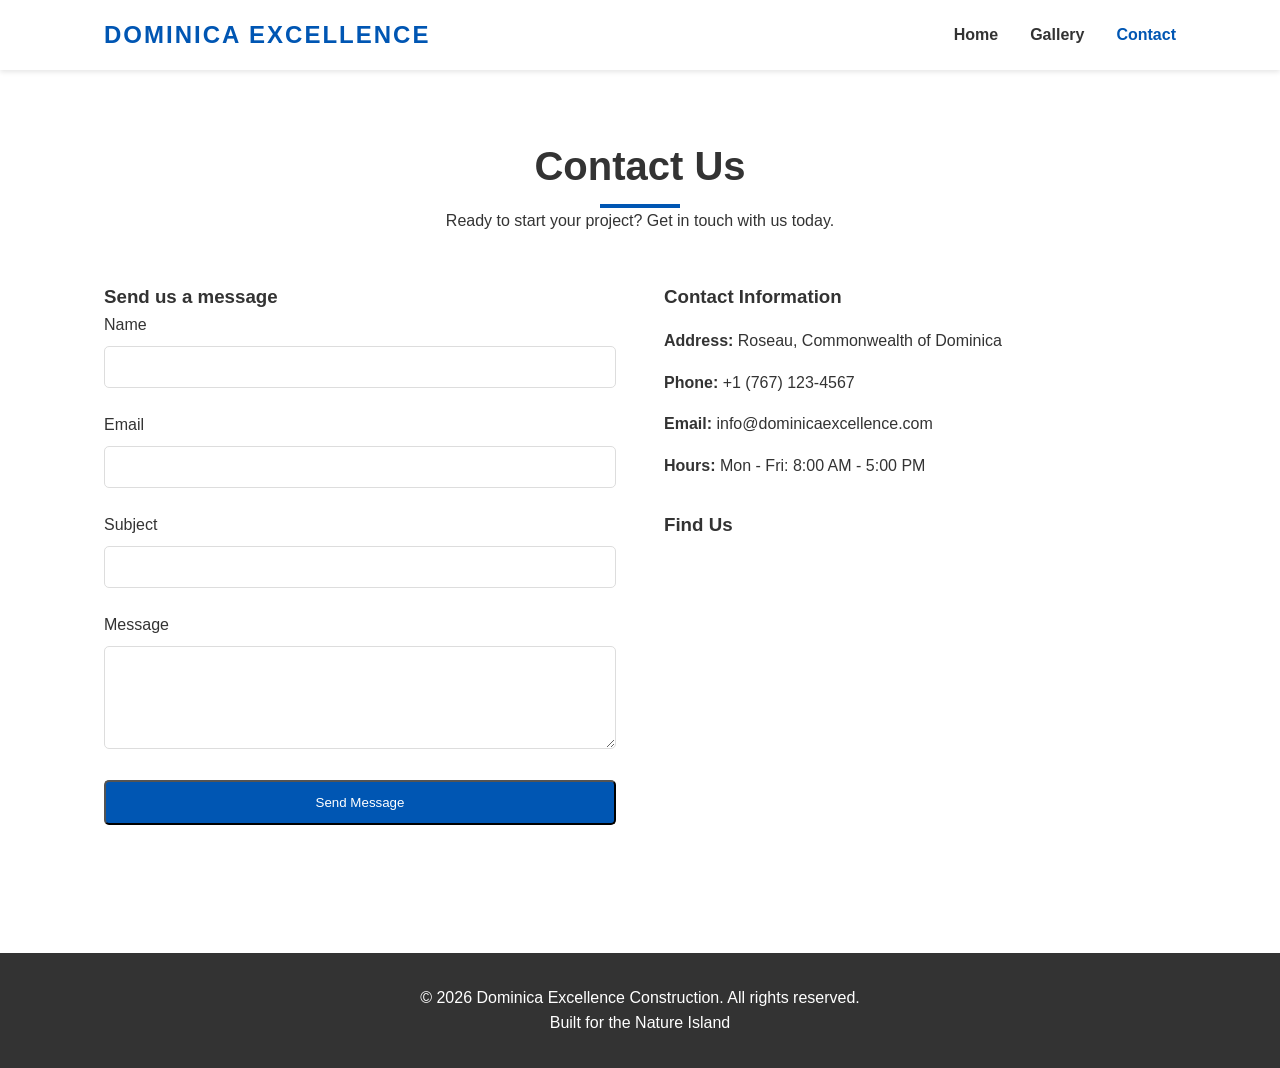
==== contact.html @ f919cb7c "intial commit" ====
<!DOCTYPE html>
<html lang="en">
<head>
    <meta charset="UTF-8">
    <meta name="viewport" content="width=device-width, initial-scale=1.0">
    <title>Contact Us | Dominica Excellence Construction</title>
    <link rel="stylesheet" href="styles.css">
</head>
<body>
    <header>
        <nav>
            <div class="logo">
                <h1>Dominica Excellence</h1>
            </div>
            <ul class="nav-links">
                <li><a href="index.html">Home</a></li>
                <li><a href="gallery.html">Gallery</a></li>
                <li><a href="contact.html" class="active">Contact</a></li>
            </ul>
        </nav>
    </header>

    <section>
        <div class="section-title">
            <h2>Contact Us</h2>
            <p>Ready to start your project? Get in touch with us today.</p>
        </div>

        <div class="contact-container">
            <div class="contact-form">
                <h3>Send us a message</h3>
                <form id="contactForm">
                    <div class="form-group">
                        <label for="name">Name</label>
                        <input type="text" id="name" name="name" required>
                    </div>
                    <div class="form-group">
                        <label for="email">Email</label>
                        <input type="email" id="email" name="email" required>
                    </div>
                    <div class="form-group">
                        <label for="subject">Subject</label>
                        <input type="text" id="subject" name="subject" required>
                    </div>
                    <div class="form-group">
                        <label for="message">Message</label>
                        <textarea id="message" name="message" rows="5" required></textarea>
                    </div>
                    <button type="submit" class="btn">Send Message</button>
                </form>
                <div id="formFeedback" style="display: none; margin-top: 1rem; padding: 1rem; border-radius: 5px; background: #d4edda; color: #155724;">
                    Thank you! Your message has been sent successfully.
                </div>
            </div>

            <div class="contact-info">
                <h3>Contact Information</h3>
                <p><strong>Address:</strong> Roseau, Commonwealth of Dominica</p>
                <p><strong>Phone:</strong> +1 (767) 123-4567</p>
                <p><strong>Email:</strong> info@dominicaexcellence.com</p>
                <p><strong>Hours:</strong> Mon - Fri: 8:00 AM - 5:00 PM</p>
                
                <div class="map" style="margin-top: 2rem;">
                    <h3>Find Us</h3>
                    <iframe src="https://www.google.com/maps/embed?pb=!1m18!1m12!1m3!1d60741.0474623725!2d-61.411604!3d15.309167!2m3!1f0!2f0!3f0!3m2!1i1024!2i768!4f13.1!3m3!1m2!1s0x8c40292e4e7e6f33%3A0x889896728373d57!2sRoseau%2C%20Dominica!5e0!3m2!1sen!2sus!4v1700000000000!5m2!1sen!2sus" width="100%" height="250" style="border:0;" allowfullscreen="" loading="lazy"></iframe>
                </div>
            </div>
        </div>
    </section>

    <footer>
        <p>&copy; 2026 Dominica Excellence Construction. All rights reserved.</p>
        <p>Built for the Nature Island</p>
    </footer>

    <script src="script.js"></script>
</body>
</html>
---- styles.css ----
:root {
    --primary-color: #0056b3;
    --secondary-color: #28a745;
    --dark-color: #333;
    --light-color: #f4f4f4;
    --white: #ffffff;
    --accent-color: #ffc107;
    --font-family: 'Segoe UI', Tahoma, Geneva, Verdana, sans-serif;
}

* {
    margin: 0;
    padding: 0;
    box-sizing: border-box;
}

body {
    font-family: var(--font-family);
    line-height: 1.6;
    color: var(--dark-color);
    background-color: var(--white);
}

/* Navigation */
header {
    background: var(--white);
    box-shadow: 0 2px 5px rgba(0,0,0,0.1);
    position: sticky;
    top: 0;
    z-index: 1000;
}

nav {
    display: flex;
    justify-content: space-between;
    align-items: center;
    padding: 1rem 5%;
    max-width: 1200px;
    margin: 0 auto;
}

.logo h1 {
    font-size: 1.5rem;
    color: var(--primary-color);
    text-transform: uppercase;
    letter-spacing: 2px;
}

.nav-links {
    display: flex;
    list-style: none;
}

.nav-links li {
    margin-left: 2rem;
}

.nav-links a {
    text-decoration: none;
    color: var(--dark-color);
    font-weight: 600;
    transition: color 0.3s;
}

.nav-links a:hover, .nav-links a.active {
    color: var(--primary-color);
}

/* Hero Section */
.hero {
    height: 80vh;
    background: linear-gradient(rgba(0,0,0,0.5), rgba(0,0,0,0.5)), url('images/hero.jpg') no-repeat center center/cover;
    display: flex;
    flex-direction: column;
    justify-content: center;
    align-items: center;
    text-align: center;
    color: var(--white);
    padding: 0 1rem;
}

.hero h2 {
    font-size: 3rem;
    margin-bottom: 1rem;
}

.hero p {
    font-size: 1.2rem;
    margin-bottom: 2rem;
    max-width: 700px;
}

.btn {
    display: inline-block;
    padding: 0.8rem 2rem;
    background: var(--primary-color);
    color: var(--white);
    text-decoration: none;
    border-radius: 5px;
    transition: background 0.3s;
}

.btn:hover {
    background: #004494;
}

/* Sections */
section {
    padding: 4rem 5%;
    max-width: 1200px;
    margin: 0 auto;
}

.section-title {
    text-align: center;
    margin-bottom: 3rem;
}

.section-title h2 {
    font-size: 2.5rem;
    position: relative;
    padding-bottom: 10px;
}

.section-title h2::after {
    content: '';
    position: absolute;
    bottom: 0;
    left: 50%;
    transform: translateX(-50%);
    width: 80px;
    height: 4px;
    background: var(--primary-color);
}

/* About Section */
.about-container {
    display: grid;
    grid-template-columns: 1fr 1fr;
    gap: 3rem;
    align-items: center;
}

.about-img img {
    width: 100%;
    border-radius: 10px;
    box-shadow: 0 5px 15px rgba(0,0,0,0.1);
}

/* Gallery Page */
.gallery-grid {
    display: grid;
    grid-template-columns: repeat(auto-fit, minmax(300px, 1fr));
    gap: 1.5rem;
}

.gallery-item {
    position: relative;
    overflow: hidden;
    border-radius: 8px;
    height: 250px;
}

.gallery-item img {
    width: 100%;
    height: 100%;
    object-fit: cover;
    transition: transform 0.5s;
}

.gallery-item:hover img {
    transform: scale(1.1);
}

/* Contact Page */
.contact-container {
    display: grid;
    grid-template-columns: 1fr 1fr;
    gap: 3rem;
}

.contact-form form {
    display: flex;
    flex-direction: column;
}

.form-group {
    margin-bottom: 1.5rem;
}

.form-group label {
    display: block;
    margin-bottom: 0.5rem;
}

.form-group input, .form-group textarea {
    width: 100%;
    padding: 0.8rem;
    border: 1px solid #ddd;
    border-radius: 5px;
}

.contact-info h3 {
    margin-bottom: 1rem;
}

.contact-info p {
    margin-bottom: 1rem;
}

/* Footer */
footer {
    background: var(--dark-color);
    color: var(--white);
    text-align: center;
    padding: 2rem 0;
    margin-top: 4rem;
}

/* Responsive */
@media (max-width: 768px) {
    .about-container, .contact-container {
        grid-template-columns: 1fr;
    }
    
    .nav-links {
        display: none; /* For simplicity in this template, we'll keep it static or use a simple menu later */
    }
    
    .hero h2 {
        font-size: 2rem;
    }
}
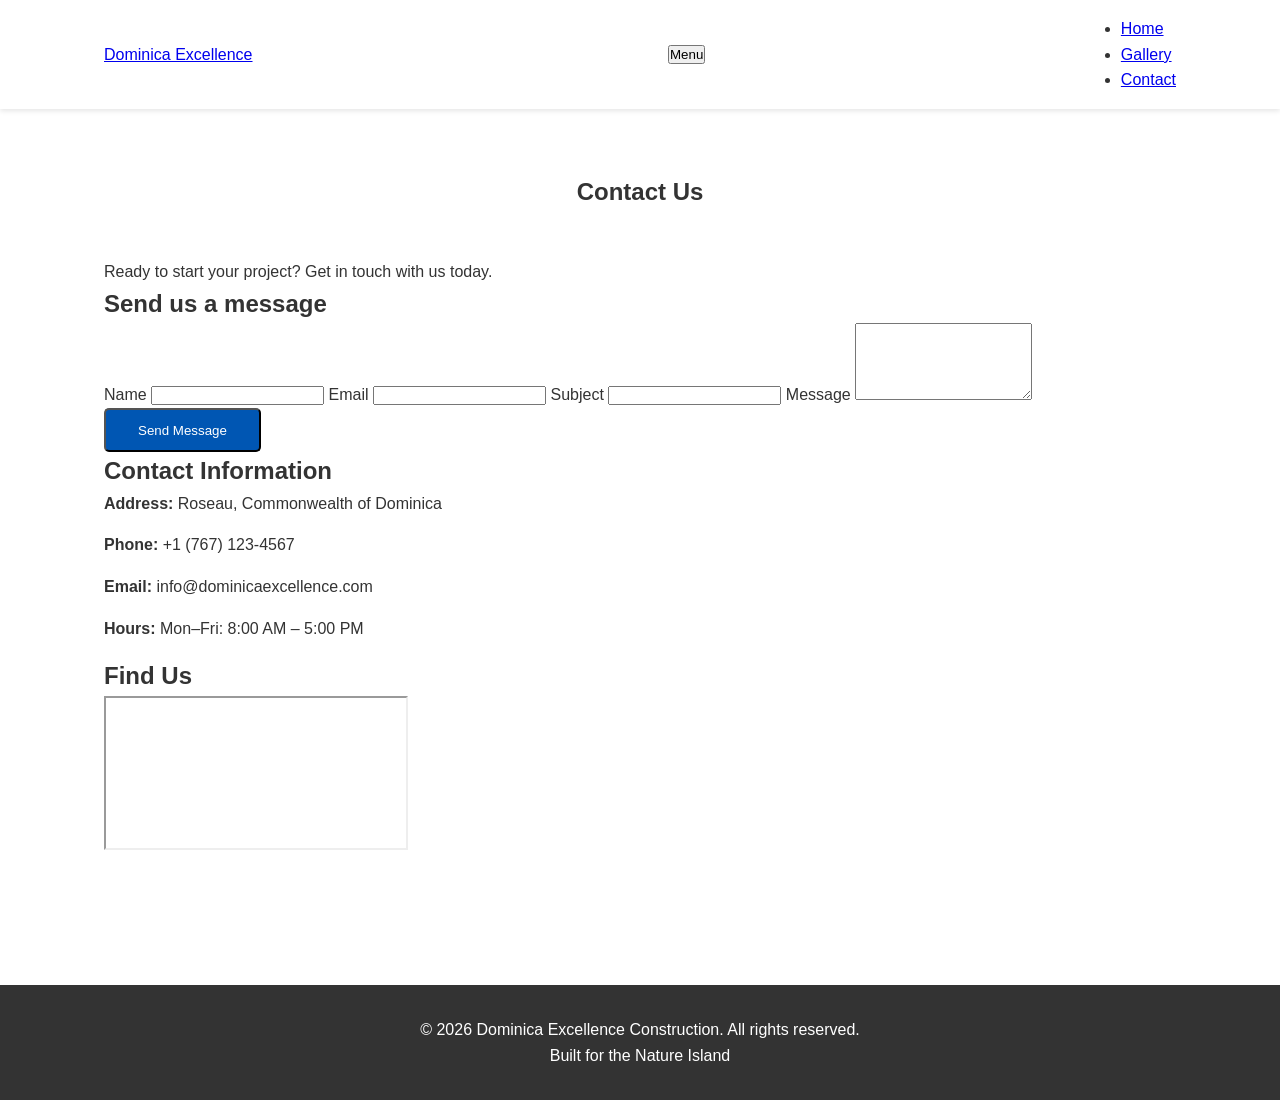
==== commit cdea4bb7: "changed, but still not showing how I want it" ====
--- a/contact.html
+++ b/contact.html
@@ -1,78 +1,90 @@
-<!DOCTYPE html>
+<!doctype html>
 <html lang="en">
-<head>
-    <meta charset="UTF-8">
-    <meta name="viewport" content="width=device-width, initial-scale=1.0">
+  <head>
+    <meta charset="UTF-8" />
+    <meta name="viewport" content="width=device-width, initial-scale=1" />
     <title>Contact Us | Dominica Excellence Construction</title>
-    <link rel="stylesheet" href="styles.css">
-</head>
-<body>
-    <header>
-        <nav>
-            <div class="logo">
-                <h1>Dominica Excellence</h1>
-            </div>
-            <ul class="nav-links">
-                <li><a href="index.html">Home</a></li>
-                <li><a href="gallery.html">Gallery</a></li>
-                <li><a href="contact.html" class="active">Contact</a></li>
-            </ul>
-        </nav>
+    <link rel="stylesheet" href="styles.css" />
+  </head>
+  <body>
+    <header class="site-header">
+      <nav class="nav" aria-label="Main navigation">
+        <a href="index.html" class="nav-logo">Dominica Excellence</a>
+
+        <button
+          class="nav-toggle"
+          aria-expanded="false"
+          aria-controls="nav-menu"
+        >
+          <span class="sr-only">Menu</span>
+          <span class="nav-toggle-bar"></span>
+          <span class="nav-toggle-bar"></span>
+          <span class="nav-toggle-bar"></span>
+        </button>
+
+        <ul id="nav-menu" class="nav-menu">
+          <li><a href="index.html">Home</a></li>
+          <li><a href="gallery.html">Gallery</a></li>
+          <li><a href="contact.html" class="active">Contact</a></li>
+        </ul>
+      </nav>
     </header>
 
-    <section>
-        <div class="section-title">
-            <h2>Contact Us</h2>
-            <p>Ready to start your project? Get in touch with us today.</p>
+    <main>
+      <section class="section">
+        <h1 class="section-title">Contact Us</h1>
+        <p class="section-subtitle">
+          Ready to start your project? Get in touch with us today.
+        </p>
+
+        <div class="contact">
+          <form id="contactForm" class="contact-form">
+            <h2>Send us a message</h2>
+
+            <label for="name">Name</label>
+            <input id="name" name="name" required />
+
+            <label for="email">Email</label>
+            <input id="email" name="email" type="email" required />
+
+            <label for="subject">Subject</label>
+            <input id="subject" name="subject" required />
+
+            <label for="message">Message</label>
+            <textarea id="message" name="message" rows="5" required></textarea>
+
+            <button class="btn" type="submit">Send Message</button>
+
+            <p id="formFeedback" class="form-feedback" hidden>
+              Thank you! Your message has been sent successfully.
+            </p>
+          </form>
+
+          <div class="contact-info">
+            <h2>Contact Information</h2>
+            <p><strong>Address:</strong> Roseau, Commonwealth of Dominica</p>
+            <p><strong>Phone:</strong> +1 (767) 123-4567</p>
+            <p><strong>Email:</strong> info@dominicaexcellence.com</p>
+            <p><strong>Hours:</strong> Mon–Fri: 8:00 AM – 5:00 PM</p>
+
+            <div class="map">
+              <h2>Find Us</h2>
+              <iframe
+                src="https://www.google.com/maps/embed?pb=!1m18!1m12!1m3!1d60741.0474623725!2d-61.411604!3d15.309167!2m3!1f0!2f0!3f0!3m2!1i1024!2i768!4f13.1!3m3!1m2!1s0x8c40292e4e7e6f33%3A0x889896728373d57!2sRoseau%2C%20Dominica!5e0!3m2!1sen!2sus!4v1700000000000!5m2!1sen!2sus"
+                loading="lazy"
+                allowfullscreen
+              ></iframe>
+            </div>
+          </div>
         </div>
+      </section>
+    </main>
 
-        <div class="contact-container">
-            <div class="contact-form">
-                <h3>Send us a message</h3>
-                <form id="contactForm">
-                    <div class="form-group">
-                        <label for="name">Name</label>
-                        <input type="text" id="name" name="name" required>
-                    </div>
-                    <div class="form-group">
-                        <label for="email">Email</label>
-                        <input type="email" id="email" name="email" required>
-                    </div>
-                    <div class="form-group">
-                        <label for="subject">Subject</label>
-                        <input type="text" id="subject" name="subject" required>
-                    </div>
-                    <div class="form-group">
-                        <label for="message">Message</label>
-                        <textarea id="message" name="message" rows="5" required></textarea>
-                    </div>
-                    <button type="submit" class="btn">Send Message</button>
-                </form>
-                <div id="formFeedback" style="display: none; margin-top: 1rem; padding: 1rem; border-radius: 5px; background: #d4edda; color: #155724;">
-                    Thank you! Your message has been sent successfully.
-                </div>
-            </div>
-
-            <div class="contact-info">
-                <h3>Contact Information</h3>
-                <p><strong>Address:</strong> Roseau, Commonwealth of Dominica</p>
-                <p><strong>Phone:</strong> +1 (767) 123-4567</p>
-                <p><strong>Email:</strong> info@dominicaexcellence.com</p>
-                <p><strong>Hours:</strong> Mon - Fri: 8:00 AM - 5:00 PM</p>
-                
-                <div class="map" style="margin-top: 2rem;">
-                    <h3>Find Us</h3>
-                    <iframe src="https://www.google.com/maps/embed?pb=!1m18!1m12!1m3!1d60741.0474623725!2d-61.411604!3d15.309167!2m3!1f0!2f0!3f0!3m2!1i1024!2i768!4f13.1!3m3!1m2!1s0x8c40292e4e7e6f33%3A0x889896728373d57!2sRoseau%2C%20Dominica!5e0!3m2!1sen!2sus!4v1700000000000!5m2!1sen!2sus" width="100%" height="250" style="border:0;" allowfullscreen="" loading="lazy"></iframe>
-                </div>
-            </div>
-        </div>
-    </section>
-
-    <footer>
-        <p>&copy; 2026 Dominica Excellence Construction. All rights reserved.</p>
-        <p>Built for the Nature Island</p>
+    <footer class="footer">
+      <p>&copy; 2026 Dominica Excellence Construction. All rights reserved.</p>
+      <p>Built for the Nature Island</p>
     </footer>
 
     <script src="script.js"></script>
-</body>
+  </body>
 </html>
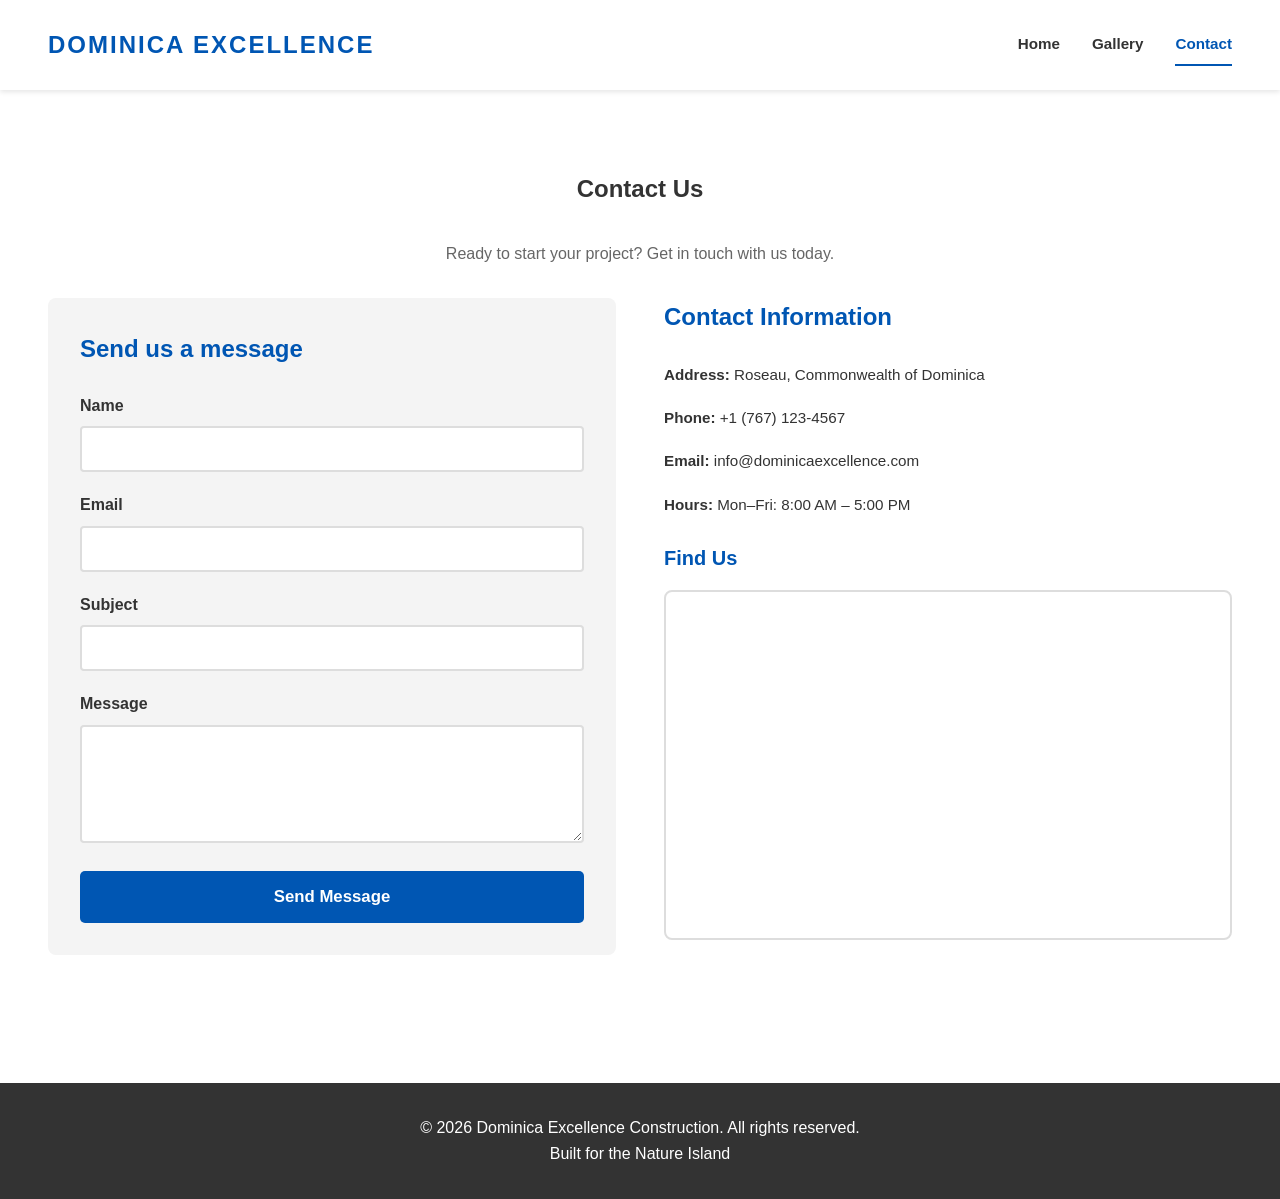
==== commit bc56741a: "made some major improvements by fixing the contact & gallery pages" ====
--- a/contact.html
+++ b/contact.html
@@ -38,27 +38,41 @@
         </p>
 
         <div class="contact">
-          <form id="contactForm" class="contact-form">
+          <div class="contact-form">
             <h2>Send us a message</h2>
+            <form id="contactForm">
+              <div class="form-group">
+                <label for="name">Name</label>
+                <input id="name" name="name" type="text" required />
+              </div>
 
-            <label for="name">Name</label>
-            <input id="name" name="name" required />
+              <div class="form-group">
+                <label for="email">Email</label>
+                <input id="email" name="email" type="email" required />
+              </div>
 
-            <label for="email">Email</label>
-            <input id="email" name="email" type="email" required />
+              <div class="form-group">
+                <label for="subject">Subject</label>
+                <input id="subject" name="subject" type="text" required />
+              </div>
 
-            <label for="subject">Subject</label>
-            <input id="subject" name="subject" required />
+              <div class="form-group">
+                <label for="message">Message</label>
+                <textarea
+                  id="message"
+                  name="message"
+                  rows="5"
+                  required
+                ></textarea>
+              </div>
 
-            <label for="message">Message</label>
-            <textarea id="message" name="message" rows="5" required></textarea>
+              <button class="btn" type="submit">Send Message</button>
 
-            <button class="btn" type="submit">Send Message</button>
-
-            <p id="formFeedback" class="form-feedback" hidden>
-              Thank you! Your message has been sent successfully.
-            </p>
-          </form>
+              <p id="formFeedback" class="form-feedback" hidden>
+                Thank you! Your message has been sent successfully.
+              </p>
+            </form>
+          </div>
 
           <div class="contact-info">
             <h2>Contact Information</h2>
@@ -67,12 +81,14 @@
             <p><strong>Email:</strong> info@dominicaexcellence.com</p>
             <p><strong>Hours:</strong> Mon–Fri: 8:00 AM – 5:00 PM</p>
 
-            <div class="map">
-              <h2>Find Us</h2>
+            <div class="contact-map">
+              <h3>Find Us</h3>
               <iframe
+                title="Dominica Excellence Construction location map"
                 src="https://www.google.com/maps/embed?pb=!1m18!1m12!1m3!1d60741.0474623725!2d-61.411604!3d15.309167!2m3!1f0!2f0!3f0!3m2!1i1024!2i768!4f13.1!3m3!1m2!1s0x8c40292e4e7e6f33%3A0x889896728373d57!2sRoseau%2C%20Dominica!5e0!3m2!1sen!2sus!4v1700000000000!5m2!1sen!2sus"
                 loading="lazy"
-                allowfullscreen
+                allowfullscreen=""
+                referrerpolicy="no-referrer-when-downgrade"
               ></iframe>
             </div>
           </div>
--- a/styles.css
+++ b/styles.css
@@ -1,233 +1,648 @@
 :root {
-    --primary-color: #0056b3;
-    --secondary-color: #28a745;
-    --dark-color: #333;
-    --light-color: #f4f4f4;
-    --white: #ffffff;
-    --accent-color: #ffc107;
-    --font-family: 'Segoe UI', Tahoma, Geneva, Verdana, sans-serif;
+  --primary-color: #0056b3;
+  --secondary-color: #28a745;
+  --dark-color: #333;
+  --light-color: #f4f4f4;
+  --white: #ffffff;
+  --accent-color: #ffc107;
+  --font-family: "Segoe UI", Tahoma, Geneva, Verdana, sans-serif;
+  --focus-color: #004494;
 }
 
 * {
-    margin: 0;
-    padding: 0;
-    box-sizing: border-box;
+  margin: 0;
+  padding: 0;
+  box-sizing: border-box;
+}
+
+html {
+  scroll-behavior: smooth;
 }
 
 body {
-    font-family: var(--font-family);
-    line-height: 1.6;
-    color: var(--dark-color);
-    background-color: var(--white);
+  font-family: var(--font-family);
+  line-height: 1.6;
+  color: var(--dark-color);
+  background-color: var(--white);
+  font-size: 16px;
 }
 
 /* Navigation */
 header {
-    background: var(--white);
-    box-shadow: 0 2px 5px rgba(0,0,0,0.1);
-    position: sticky;
-    top: 0;
-    z-index: 1000;
+  background: var(--white);
+  box-shadow: 0 2px 5px rgba(0, 0, 0, 0.1);
+  position: sticky;
+  top: 0;
+  z-index: 1000;
 }
 
 nav {
-    display: flex;
-    justify-content: space-between;
-    align-items: center;
-    padding: 1rem 5%;
-    max-width: 1200px;
-    margin: 0 auto;
-}
-
-.logo h1 {
-    font-size: 1.5rem;
-    color: var(--primary-color);
-    text-transform: uppercase;
-    letter-spacing: 2px;
-}
-
-.nav-links {
-    display: flex;
-    list-style: none;
-}
-
-.nav-links li {
-    margin-left: 2rem;
-}
-
-.nav-links a {
-    text-decoration: none;
-    color: var(--dark-color);
-    font-weight: 600;
-    transition: color 0.3s;
-}
-
-.nav-links a:hover, .nav-links a.active {
-    color: var(--primary-color);
+  display: flex;
+  justify-content: space-between;
+  align-items: center;
+  padding: 1rem;
+  max-width: 1200px;
+  margin: 0 auto;
+}
+
+.nav-logo {
+  font-size: 1.25rem;
+  color: var(--primary-color);
+  text-transform: uppercase;
+  letter-spacing: 2px;
+  text-decoration: none;
+  font-weight: 700;
+}
+
+.nav-logo:focus {
+  outline: 3px solid var(--focus-color);
+  outline-offset: 2px;
+}
+
+/* Mobile Menu Toggle Button */
+.nav-toggle {
+  display: flex;
+  flex-direction: column;
+  background: none;
+  border: none;
+  cursor: pointer;
+  padding: 0.5rem;
+  gap: 0.4rem;
+}
+
+.nav-toggle-bar {
+  width: 25px;
+  height: 3px;
+  background: var(--dark-color);
+  transition: all 0.3s ease;
+}
+
+.nav-toggle:focus {
+  outline: 3px solid var(--focus-color);
+  outline-offset: 2px;
+}
+
+/* Mobile menu visible when aria-expanded="true" */
+.nav-toggle[aria-expanded="true"] .nav-toggle-bar:nth-child(1) {
+  transform: rotate(45deg) translate(10px, 10px);
+}
+
+.nav-toggle[aria-expanded="true"] .nav-toggle-bar:nth-child(2) {
+  opacity: 0;
+}
+
+.nav-toggle[aria-expanded="true"] .nav-toggle-bar:nth-child(3) {
+  transform: rotate(-45deg) translate(7px, -7px);
+}
+
+/* Navigation Menu */
+.nav-menu {
+  display: none;
+  flex-direction: column;
+  position: absolute;
+  top: 60px;
+  left: 0;
+  right: 0;
+  background: var(--white);
+  list-style: none;
+  box-shadow: 0 4px 6px rgba(0, 0, 0, 0.1);
+}
+
+.nav-menu.show {
+  display: flex;
+}
+
+.nav-menu li {
+  border-bottom: 1px solid var(--light-color);
+}
+
+.nav-menu a {
+  display: block;
+  padding: 1rem;
+  text-decoration: none;
+  color: var(--dark-color);
+  font-weight: 600;
+  transition:
+    background 0.3s,
+    color 0.3s;
+}
+
+.nav-menu a:hover,
+.nav-menu a.active {
+  background: var(--light-color);
+  color: var(--primary-color);
+}
+
+.nav-menu a:focus {
+  outline: 3px solid var(--focus-color);
+  outline-offset: -3px;
+}
+
+.sr-only {
+  position: absolute;
+  width: 1px;
+  height: 1px;
+  padding: 0;
+  margin: -1px;
+  overflow: hidden;
+  clip: rect(0, 0, 0, 0);
+  white-space: nowrap;
+  border-width: 0;
 }
 
 /* Hero Section */
 .hero {
-    height: 80vh;
-    background: linear-gradient(rgba(0,0,0,0.5), rgba(0,0,0,0.5)), url('images/hero.jpg') no-repeat center center/cover;
-    display: flex;
-    flex-direction: column;
-    justify-content: center;
-    align-items: center;
-    text-align: center;
-    color: var(--white);
-    padding: 0 1rem;
-}
-
-.hero h2 {
-    font-size: 3rem;
-    margin-bottom: 1rem;
+  min-height: 60vh;
+  background:
+    linear-gradient(rgba(0, 0, 0, 0.5), rgba(0, 0, 0, 0.5)),
+    url("images/hero.jpg") no-repeat center center/cover;
+  display: flex;
+  flex-direction: column;
+  justify-content: center;
+  align-items: center;
+  text-align: center;
+  color: var(--white);
+  padding: 2rem 1rem;
+}
+
+.hero h1 {
+  font-size: 1.75rem;
+  margin-bottom: 1rem;
+  line-height: 1.2;
 }
 
 .hero p {
-    font-size: 1.2rem;
-    margin-bottom: 2rem;
-    max-width: 700px;
-}
-
+  font-size: 1rem;
+  margin-bottom: 1.5rem;
+  max-width: 700px;
+}
+
+/* Buttons */
 .btn {
-    display: inline-block;
-    padding: 0.8rem 2rem;
-    background: var(--primary-color);
-    color: var(--white);
-    text-decoration: none;
-    border-radius: 5px;
-    transition: background 0.3s;
+  display: inline-block;
+  padding: 0.75rem 1.5rem;
+  background: var(--primary-color);
+  color: var(--white);
+  text-decoration: none;
+  border-radius: 5px;
+  transition:
+    background 0.3s,
+    transform 0.2s;
+  border: 2px solid transparent;
+  font-weight: 600;
+  cursor: pointer;
 }
 
 .btn:hover {
-    background: #004494;
+  background: var(--focus-color);
+  transform: translateY(-2px);
+}
+
+.btn:focus {
+  outline: 3px solid var(--focus-color);
+  outline-offset: 2px;
+}
+
+.btn:active {
+  transform: translateY(0);
+}
+
+/* Main Content */
+main {
+  width: 100%;
 }
 
 /* Sections */
 section {
-    padding: 4rem 5%;
-    max-width: 1200px;
-    margin: 0 auto;
+  padding: 2rem 1rem;
+  max-width: 1200px;
+  margin: 0 auto;
+  width: 100%;
+}
+
+.section-light {
+  background-color: var(--light-color);
 }
 
 .section-title {
-    text-align: center;
-    margin-bottom: 3rem;
+  text-align: center;
+  margin-bottom: 2rem;
 }
 
 .section-title h2 {
+  font-size: 1.75rem;
+  position: relative;
+  padding-bottom: 1rem;
+  color: var(--dark-color);
+}
+
+.section-title h2::after {
+  content: "";
+  position: absolute;
+  bottom: 0;
+  left: 50%;
+  transform: translateX(-50%);
+  width: 60px;
+  height: 4px;
+  background: var(--primary-color);
+}
+
+/* About Section */
+.about {
+  display: grid;
+  grid-template-columns: 1fr;
+  gap: 2rem;
+  align-items: center;
+}
+
+.about-img {
+  width: 100%;
+}
+
+.about-img img {
+  width: 100%;
+  height: auto;
+  display: block;
+  border-radius: 8px;
+  box-shadow: 0 4px 12px rgba(0, 0, 0, 0.15);
+}
+
+.about-content h3 {
+  font-size: 1.5rem;
+  margin-bottom: 1rem;
+  color: var(--primary-color);
+}
+
+.about-content p {
+  margin-bottom: 1rem;
+  line-height: 1.8;
+}
+
+/* Features Section */
+.features {
+  display: grid;
+  grid-template-columns: 1fr;
+  gap: 2rem;
+}
+
+.feature {
+  padding: 1.5rem;
+  background: var(--white);
+  border-left: 4px solid var(--primary-color);
+  border-radius: 4px;
+  box-shadow: 0 2px 8px rgba(0, 0, 0, 0.08);
+  transition:
+    box-shadow 0.3s,
+    transform 0.3s;
+}
+
+.feature:hover {
+  box-shadow: 0 4px 16px rgba(0, 0, 0, 0.15);
+  transform: translateY(-4px);
+}
+
+.feature h3 {
+  font-size: 1.25rem;
+  margin-bottom: 0.75rem;
+  color: var(--primary-color);
+}
+
+.feature p {
+  font-size: 0.95rem;
+  color: #666;
+}
+
+/* Gallery Section */
+.section-subtitle {
+  text-align: center;
+  font-size: 1rem;
+  color: #666;
+  margin-bottom: 2rem;
+  max-width: 600px;
+  margin-left: auto;
+  margin-right: auto;
+}
+
+.gallery-grid {
+  display: grid;
+  grid-template-columns: 1fr;
+  gap: 1rem;
+}
+
+.gallery-item {
+  position: relative;
+  overflow: hidden;
+  border-radius: 8px;
+  height: 250px;
+  box-shadow: 0 2px 8px rgba(0, 0, 0, 0.1);
+  transition: box-shadow 0.3s ease;
+}
+
+.gallery-item:hover {
+  box-shadow: 0 4px 16px rgba(0, 0, 0, 0.2);
+}
+
+.gallery-item img {
+  width: 100%;
+  height: 100%;
+  object-fit: cover;
+  transition: transform 0.5s ease;
+}
+
+.gallery-item:hover img {
+  transform: scale(1.05);
+}
+
+/* Contact Section */
+.contact {
+  display: grid;
+  grid-template-columns: 1fr;
+  gap: 2rem;
+}
+
+.contact-form {
+  background: var(--light-color);
+  padding: 1.5rem;
+  border-radius: 8px;
+}
+
+.contact-form h2 {
+  font-size: 1.5rem;
+  color: var(--primary-color);
+  margin-bottom: 1.5rem;
+}
+
+.contact-form form {
+  display: flex;
+  flex-direction: column;
+}
+
+.form-group {
+  margin-bottom: 1.25rem;
+}
+
+.form-group label {
+  display: block;
+  margin-bottom: 0.5rem;
+  font-weight: 600;
+  color: var(--dark-color);
+}
+
+.form-group input,
+.form-group textarea {
+  width: 100%;
+  padding: 0.75rem;
+  border: 2px solid #ddd;
+  border-radius: 4px;
+  font-family: inherit;
+  font-size: 1rem;
+  transition: border-color 0.3s;
+}
+
+.form-group input:focus,
+.form-group textarea:focus {
+  outline: none;
+  border-color: var(--primary-color);
+  box-shadow: 0 0 0 3px rgba(0, 86, 179, 0.1);
+}
+
+.form-feedback {
+  margin-top: 1rem;
+  padding: 1rem;
+  background-color: #d4edda;
+  color: #155724;
+  border: 1px solid #c3e6cb;
+  border-radius: 4px;
+  font-weight: 600;
+}
+
+.contact-info {
+  background: var(--white);
+}
+
+.contact-info h2 {
+  font-size: 1.5rem;
+  color: var(--primary-color);
+  margin-bottom: 1.5rem;
+}
+
+.contact-info h3 {
+  font-size: 1.25rem;
+  color: var(--primary-color);
+  margin-top: 1.5rem;
+  margin-bottom: 1rem;
+}
+
+.contact-info p {
+  margin-bottom: 1rem;
+  line-height: 1.8;
+  font-size: 0.95rem;
+}
+
+.contact-map {
+  margin-top: 1.5rem;
+}
+
+.contact-map iframe {
+  width: 100%;
+  height: 300px;
+  border: 2px solid #ddd;
+  border-radius: 8px;
+}
+
+/* Footer */
+footer {
+  background: var(--dark-color);
+  color: var(--white);
+  text-align: center;
+  padding: 2rem 1rem;
+  margin-top: 3rem;
+}
+
+footer p {
+  margin: 0;
+}
+
+/* Responsive Design - Mobile First */
+@media (min-width: 640px) {
+  nav {
+    padding: 1rem 2rem;
+  }
+
+  .nav-logo {
+    font-size: 1.5rem;
+  }
+
+  .hero {
+    min-height: 70vh;
+    padding: 3rem 2rem;
+  }
+
+  .hero h1 {
+    font-size: 2.25rem;
+  }
+
+  .hero p {
+    font-size: 1.1rem;
+  }
+
+  section {
+    padding: 3rem 2rem;
+  }
+
+  .section-title h2 {
+    font-size: 2rem;
+  }
+
+  .features {
+    grid-template-columns: repeat(2, 1fr);
+  }
+
+  .contact-form {
+    padding: 2rem;
+  }
+
+  .contact-map iframe {
+    height: 320px;
+  }
+
+  .gallery-grid {
+    grid-template-columns: repeat(2, 1fr);
+    gap: 1.5rem;
+  }
+
+  .gallery-item {
+    height: 280px;
+  }
+}
+
+@media (min-width: 768px) {
+  nav {
+    padding: 1rem 2rem;
+  }
+
+  .nav-toggle {
+    display: none;
+  }
+
+  .nav-menu {
+    display: flex !important;
+    position: static;
+    flex-direction: row;
+    background: transparent;
+    box-shadow: none;
+  }
+
+  .nav-menu li {
+    border-bottom: none;
+    margin-left: 2rem;
+  }
+
+  .nav-menu a {
+    padding: 0.5rem 0;
+    font-size: 0.95rem;
+  }
+
+  .nav-menu a.active {
+    border-bottom: 2px solid var(--primary-color);
+    background: transparent;
+  }
+
+  .hero {
+    min-height: 80vh;
+    padding: 4rem 2rem;
+  }
+
+  .hero h1 {
+    font-size: 3rem;
+  }
+
+  .hero p {
+    font-size: 1.2rem;
+  }
+
+  section {
+    padding: 4rem 2rem;
+  }
+
+  .section-title h2 {
     font-size: 2.5rem;
-    position: relative;
-    padding-bottom: 10px;
-}
-
-.section-title h2::after {
-    content: '';
-    position: absolute;
-    bottom: 0;
-    left: 50%;
-    transform: translateX(-50%);
-    width: 80px;
-    height: 4px;
-    background: var(--primary-color);
-}
-
-/* About Section */
-.about-container {
-    display: grid;
+  }
+
+  .about {
     grid-template-columns: 1fr 1fr;
     gap: 3rem;
-    align-items: center;
-}
-
-.about-img img {
-    width: 100%;
-    border-radius: 10px;
-    box-shadow: 0 5px 15px rgba(0,0,0,0.1);
-}
-
-/* Gallery Page */
-.gallery-grid {
-    display: grid;
-    grid-template-columns: repeat(auto-fit, minmax(300px, 1fr));
-    gap: 1.5rem;
-}
-
-.gallery-item {
-    position: relative;
-    overflow: hidden;
-    border-radius: 8px;
-    height: 250px;
-}
-
-.gallery-item img {
-    width: 100%;
-    height: 100%;
-    object-fit: cover;
-    transition: transform 0.5s;
-}
-
-.gallery-item:hover img {
-    transform: scale(1.1);
-}
-
-/* Contact Page */
-.contact-container {
-    display: grid;
+  }
+
+  .features {
+    grid-template-columns: repeat(3, 1fr);
+    gap: 2rem;
+  }
+
+  .contact {
     grid-template-columns: 1fr 1fr;
     gap: 3rem;
-}
-
-.contact-form form {
-    display: flex;
-    flex-direction: column;
-}
-
-.form-group {
-    margin-bottom: 1.5rem;
-}
-
-.form-group label {
-    display: block;
-    margin-bottom: 0.5rem;
-}
-
-.form-group input, .form-group textarea {
-    width: 100%;
-    padding: 0.8rem;
-    border: 1px solid #ddd;
-    border-radius: 5px;
-}
-
-.contact-info h3 {
-    margin-bottom: 1rem;
-}
-
-.contact-info p {
-    margin-bottom: 1rem;
-}
-
-/* Footer */
-footer {
-    background: var(--dark-color);
-    color: var(--white);
-    text-align: center;
-    padding: 2rem 0;
-    margin-top: 4rem;
-}
-
-/* Responsive */
-@media (max-width: 768px) {
-    .about-container, .contact-container {
-        grid-template-columns: 1fr;
-    }
-    
-    .nav-links {
-        display: none; /* For simplicity in this template, we'll keep it static or use a simple menu later */
-    }
-    
-    .hero h2 {
-        font-size: 2rem;
-    }
-}
+  }
+
+  .contact-map iframe {
+    height: 350px;
+  }
+
+  .gallery-grid {
+    grid-template-columns: repeat(3, 1fr);
+    gap: 2rem;
+  }
+
+  .gallery-item {
+    height: 300px;
+  }
+}
+
+@media (min-width: 1024px) {
+  nav {
+    padding: 1.5rem 3rem;
+    max-width: 1400px;
+  }
+
+  section {
+    padding: 5rem 3rem;
+    max-width: 1400px;
+  }
+
+  .hero h1 {
+    font-size: 3.5rem;
+  }
+
+  .section-title h2 {
+    font-size: 2.75rem;
+  }
+
+  .btn {
+    padding: 0.9rem 2.5rem;
+    font-size: 1.05rem;
+  }
+
+  .gallery-item {
+    height: 330px;
+  }
+}
+
+/* High contrast mode support */
+@media (prefers-contrast: more) {
+  .btn {
+    border: 2px solid currentColor;
+  }
+
+  .feature {
+    border-left: 5px solid var(--primary-color);
+  }
+}
+
+/* Reduced motion support */
+@media (prefers-reduced-motion: reduce) {
+  * {
+    animation-duration: 0.01ms !important;
+    animation-iteration-count: 1 !important;
+    transition-duration: 0.01ms !important;
+  }
+}
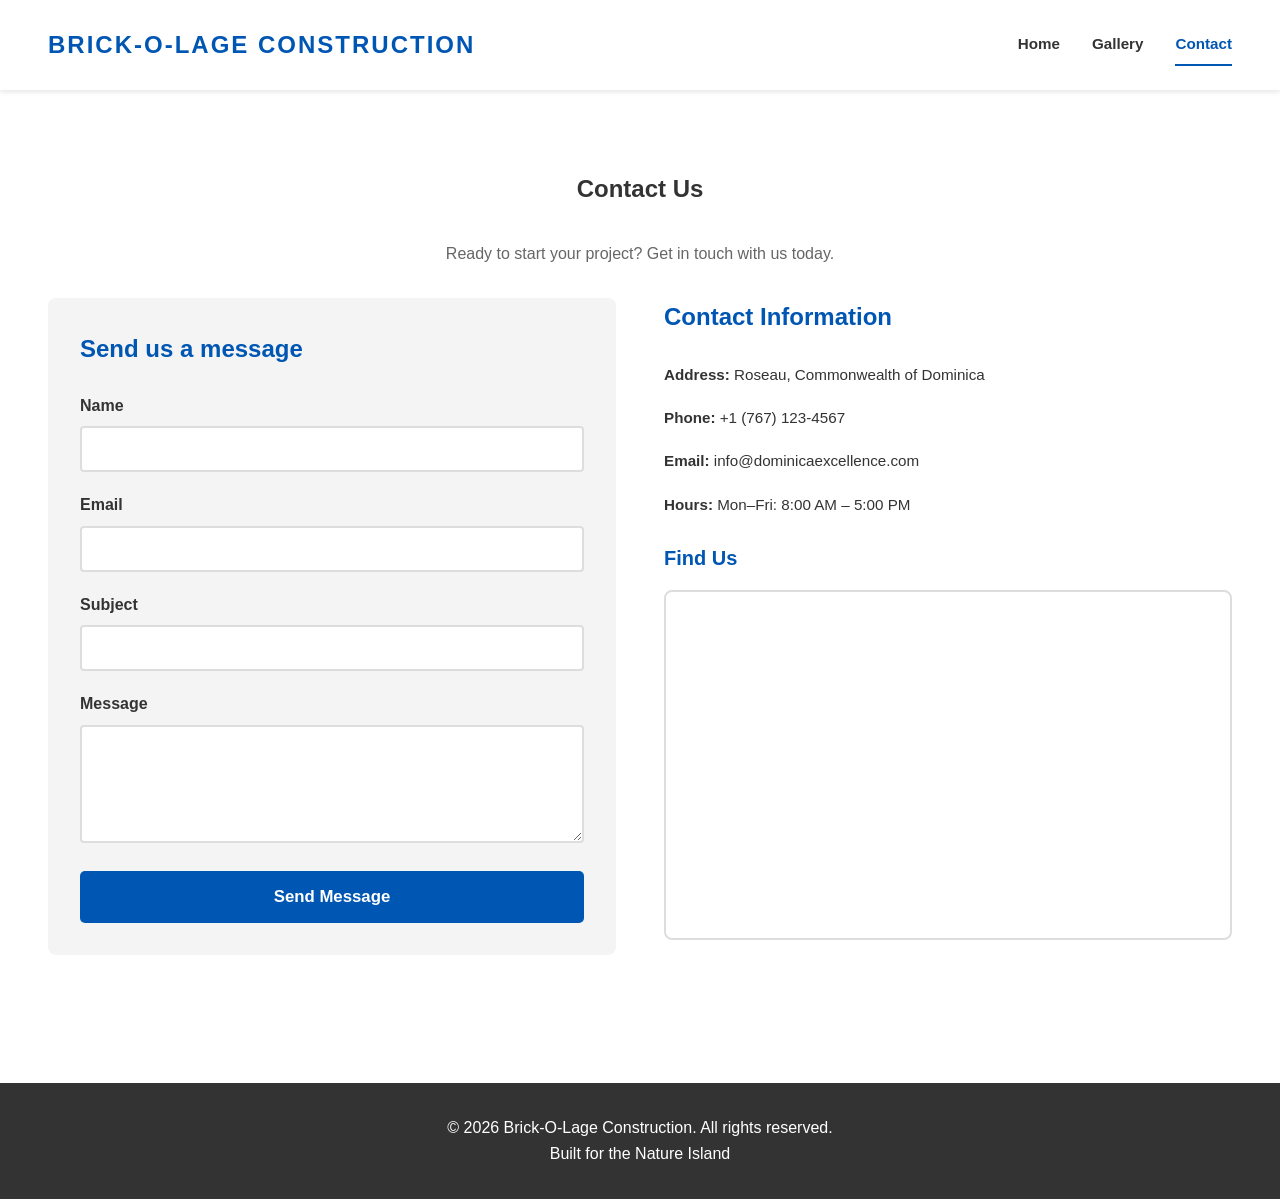
==== commit a29a76c3: "changed the header & footer company name" ====
--- a/contact.html
+++ b/contact.html
@@ -9,7 +9,7 @@
   <body>
     <header class="site-header">
       <nav class="nav" aria-label="Main navigation">
-        <a href="index.html" class="nav-logo">Dominica Excellence</a>
+        <a href="index.html" class="nav-logo">Brick-o-lage Construction</a>
 
         <button
           class="nav-toggle"
@@ -97,7 +97,7 @@
     </main>
 
     <footer class="footer">
-      <p>&copy; 2026 Dominica Excellence Construction. All rights reserved.</p>
+      <p>&copy; 2026 Brick-O-Lage Construction. All rights reserved.</p>
       <p>Built for the Nature Island</p>
     </footer>
 
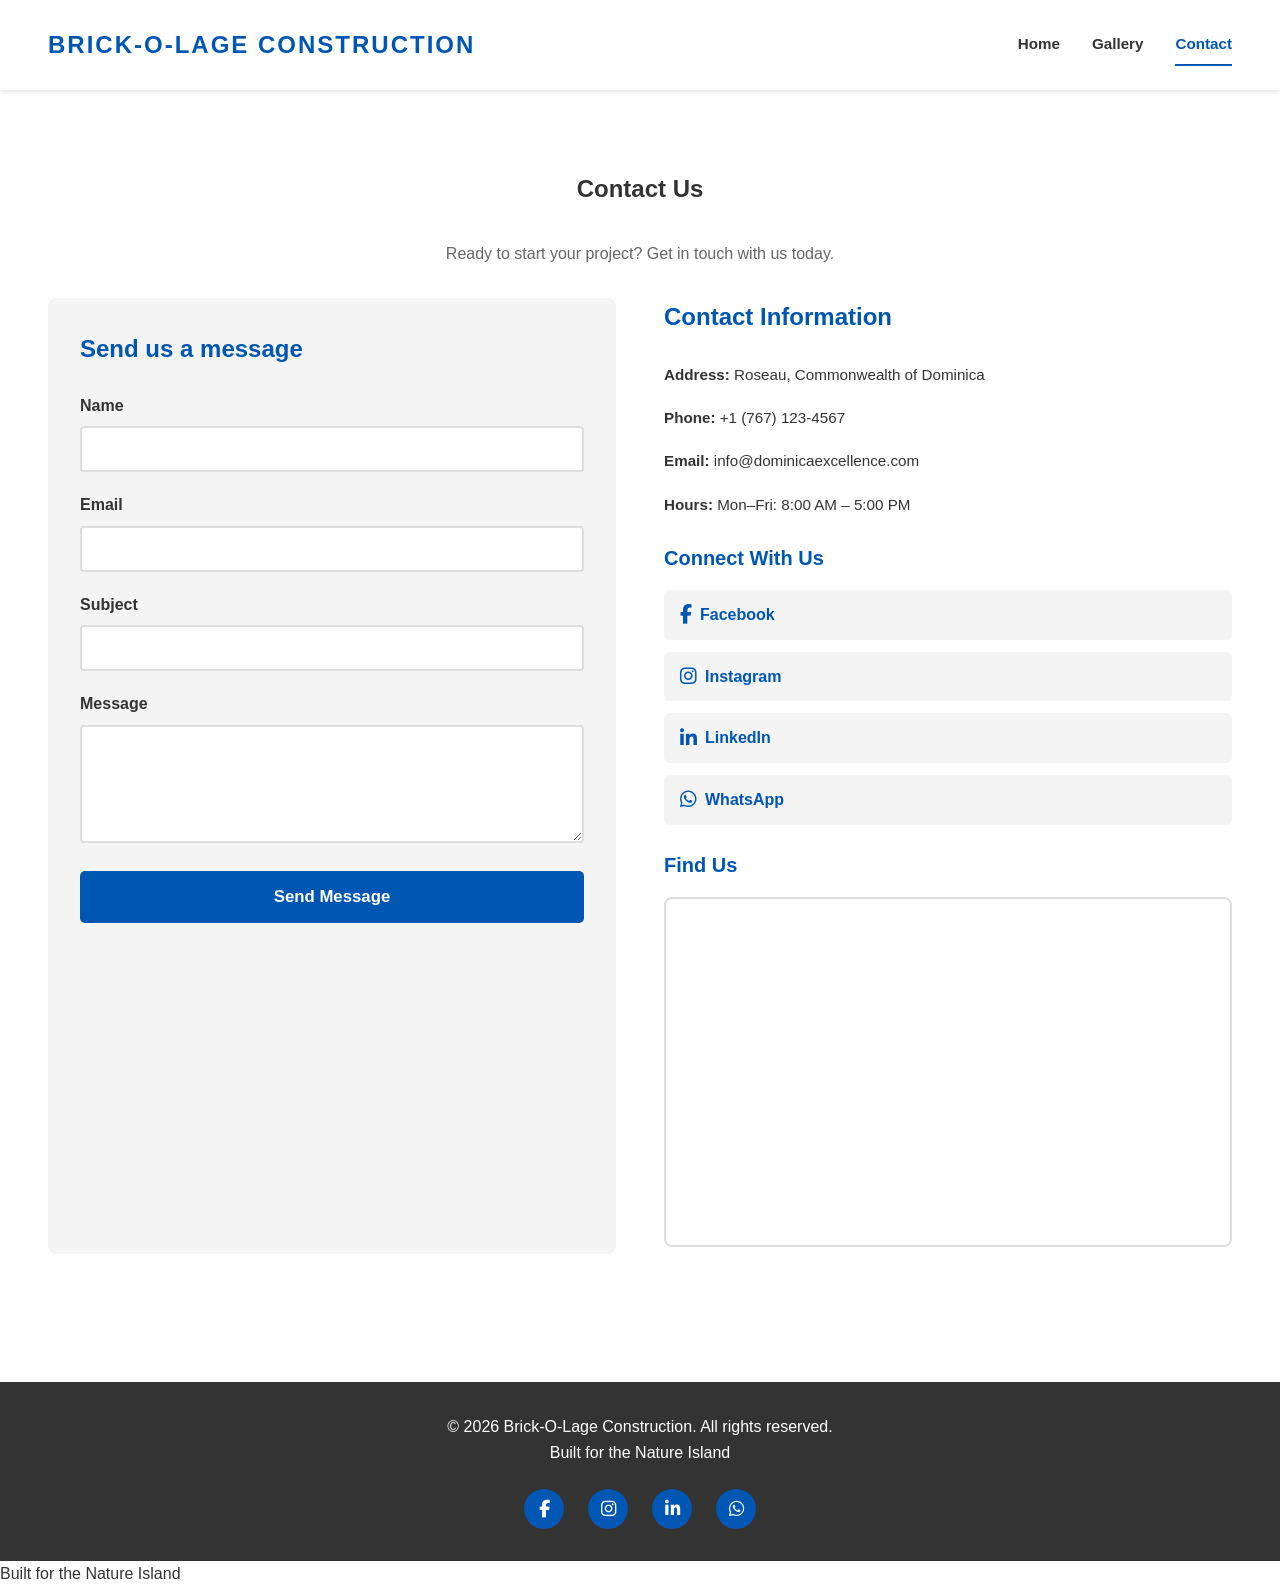
==== commit 896de25c: "added social media icons to the footer & contact page" ====
--- a/contact.html
+++ b/contact.html
@@ -5,6 +5,7 @@
     <meta name="viewport" content="width=device-width, initial-scale=1" />
     <title>Contact Us | Dominica Excellence Construction</title>
     <link rel="stylesheet" href="styles.css" />
+    <link rel="stylesheet" href="https://cdnjs.cloudflare.com/ajax/libs/font-awesome/6.4.0/css/all.min.css" />
   </head>
   <body>
     <header class="site-header">
@@ -81,6 +82,14 @@
             <p><strong>Email:</strong> info@dominicaexcellence.com</p>
             <p><strong>Hours:</strong> Mon–Fri: 8:00 AM – 5:00 PM</p>
 
+            <h3>Connect With Us</h3>
+            <div class="social-links-large">
+              <a href="https://www.facebook.com/brickolageconstruction" target="_blank" rel="noopener noreferrer" aria-label="Facebook" title="Follow us on Facebook"><i class="fab fa-facebook-f"></i> Facebook</a>
+              <a href="https://www.instagram.com/brickolageconstruction" target="_blank" rel="noopener noreferrer" aria-label="Instagram" title="Follow us on Instagram"><i class="fab fa-instagram"></i> Instagram</a>
+              <a href="https://www.linkedin.com/company/brickolageconstruction" target="_blank" rel="noopener noreferrer" aria-label="LinkedIn" title="Connect on LinkedIn"><i class="fab fa-linkedin-in"></i> LinkedIn</a>
+              <a href="https://wa.me/17671234567" target="_blank" rel="noopener noreferrer" aria-label="WhatsApp" title="Message us on WhatsApp"><i class="fab fa-whatsapp"></i> WhatsApp</a>
+            </div>
+
             <div class="contact-map">
               <h3>Find Us</h3>
               <iframe
@@ -99,6 +108,14 @@
     <footer class="footer">
       <p>&copy; 2026 Brick-O-Lage Construction. All rights reserved.</p>
       <p>Built for the Nature Island</p>
+      <div class="social-links">
+        <a href="https://www.facebook.com/brickolageconstruction" target="_blank" rel="noopener noreferrer" aria-label="Facebook" title="Follow us on Facebook"><i class="fab fa-facebook-f"></i></a>
+        <a href="https://www.instagram.com/brickolageconstruction" target="_blank" rel="noopener noreferrer" aria-label="Instagram" title="Follow us on Instagram"><i class="fab fa-instagram"></i></a>
+        <a href="https://www.linkedin.com/company/brickolageconstruction" target="_blank" rel="noopener noreferrer" aria-label="LinkedIn" title="Connect on LinkedIn"><i class="fab fa-linkedin-in"></i></a>
+        <a href="https://wa.me/17671234567" target="_blank" rel="noopener noreferrer" aria-label="WhatsApp" title="Message us on WhatsApp"><i class="fab fa-whatsapp"></i></a>
+      </div>
+    </footer>
+      <p>Built for the Nature Island</p>
     </footer>
 
     <script src="script.js"></script>
--- a/styles.css
+++ b/styles.css
@@ -247,6 +247,24 @@
   background: var(--primary-color);
 }
 
+/* Gallery Sections */
+.gallery-section {
+  margin-bottom: 3rem;
+}
+
+.gallery-section h2 {
+  font-size: 1.5rem;
+  margin-bottom: 1.25rem;
+  color: var(--primary-color);
+  text-align: center;
+}
+
+.gallery-section.section-light {
+  background-color: var(--light-color);
+  padding: 1.5rem;
+  border-radius: 12px;
+}
+
 /* About Section */
 .about {
   display: grid;
@@ -333,13 +351,24 @@
   position: relative;
   overflow: hidden;
   border-radius: 8px;
-  height: 250px;
+  min-height: 320px;
   box-shadow: 0 2px 8px rgba(0, 0, 0, 0.1);
   transition: box-shadow 0.3s ease;
+  display: flex;
+  flex-direction: column;
+  background: var(--white);
 }
 
 .gallery-item:hover {
   box-shadow: 0 4px 16px rgba(0, 0, 0, 0.2);
+}
+
+.gallery-item figure {
+  display: flex;
+  flex-direction: column;
+  flex: 1;
+  margin: 0;
+  height: 100%;
 }
 
 .gallery-item img {
@@ -351,6 +380,14 @@
 
 .gallery-item:hover img {
   transform: scale(1.05);
+}
+
+.gallery-caption {
+  padding: 0.9rem 1rem 1.2rem;
+  font-size: 0.95rem;
+  color: #444;
+  text-align: center;
+  background: var(--white);
 }
 
 /* Contact Section */
@@ -463,6 +500,73 @@
   margin: 0;
 }
 
+/* Social Media Links */
+.social-links {
+  display: flex;
+  justify-content: center;
+  gap: 1.5rem;
+  margin-top: 1.5rem;
+}
+
+.social-links a {
+  display: inline-flex;
+  align-items: center;
+  justify-content: center;
+  width: 40px;
+  height: 40px;
+  background: var(--primary-color);
+  color: var(--white);
+  border-radius: 50%;
+  text-decoration: none;
+  transition: background 0.3s, transform 0.3s;
+  font-size: 1.1rem;
+}
+
+.social-links a:hover {
+  background: var(--secondary-color);
+  transform: translateY(-3px);
+}
+
+.social-links a:focus {
+  outline: 3px solid var(--focus-color);
+  outline-offset: 2px;
+}
+
+/* Large Social Links (Contact Page) */
+.social-links-large {
+  display: flex;
+  flex-direction: column;
+  gap: 0.75rem;
+  margin-top: 1rem;
+}
+
+.social-links-large a {
+  display: flex;
+  align-items: center;
+  gap: 0.5rem;
+  padding: 0.75rem 1rem;
+  background: var(--light-color);
+  color: var(--primary-color);
+  text-decoration: none;
+  border-radius: 6px;
+  font-weight: 600;
+  transition: background 0.3s, color 0.3s;
+}
+
+.social-links-large a:hover {
+  background: var(--primary-color);
+  color: var(--white);
+}
+
+.social-links-large a:focus {
+  outline: 3px solid var(--focus-color);
+  outline-offset: 2px;
+}
+
+.social-links-large i {
+  font-size: 1.2rem;
+}
+
 /* Responsive Design - Mobile First */
 @media (min-width: 640px) {
   nav {
